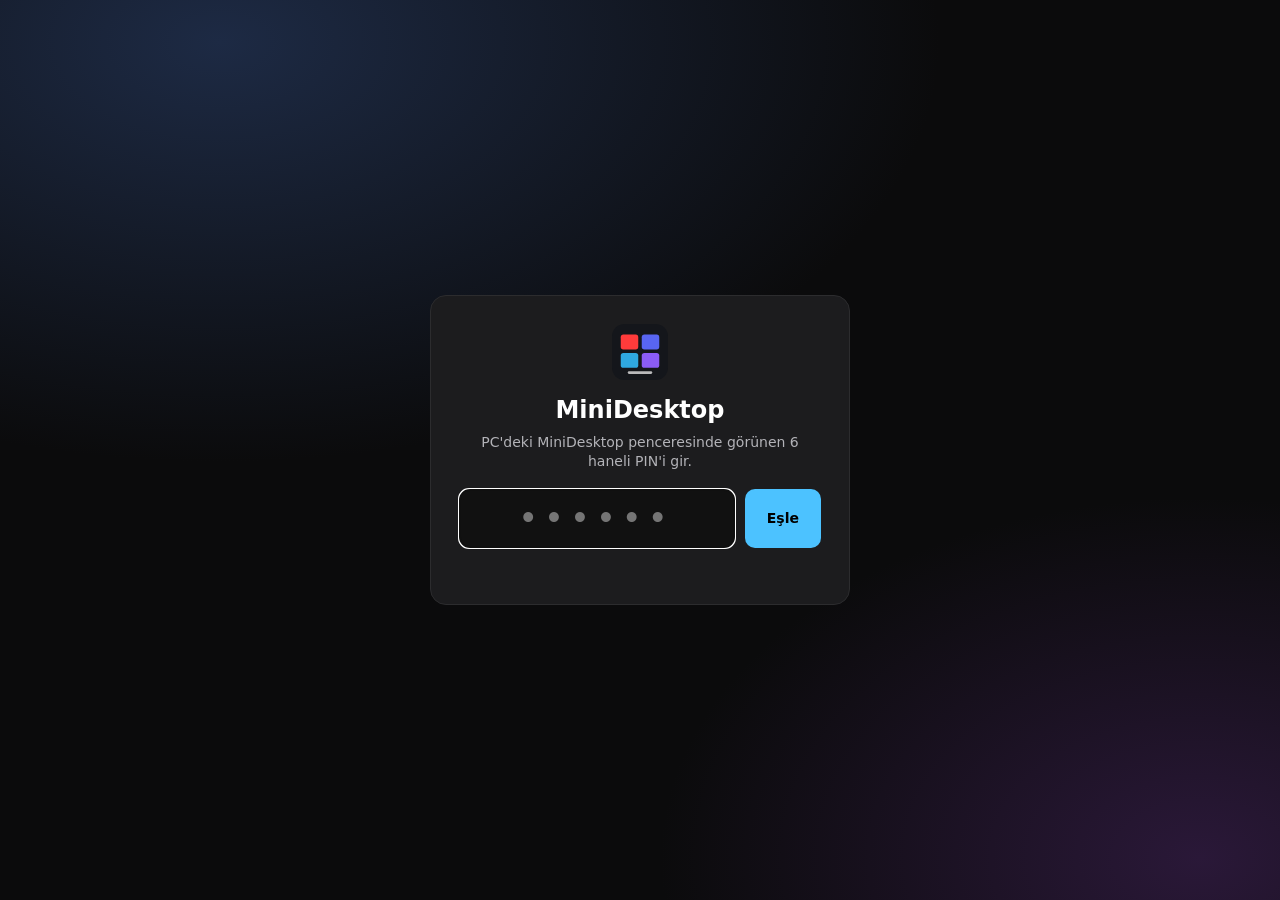
==== web/index.html @ 09e3d7c2 "MiniDesktop 1.0.0: Android tablet için Windows yardımcı uygulaması - Tablet arayüzü: müzik (YT Music" ====
<!doctype html>
<html lang="tr">
<head>
<meta charset="utf-8">
<meta name="viewport" content="width=device-width, initial-scale=1, viewport-fit=cover, user-scalable=no">
<meta name="theme-color" content="#0b0b0c">
<meta name="mobile-web-app-capable" content="yes">
<link rel="manifest" href="manifest.webmanifest">
<link rel="icon" href="icon.svg" type="image/svg+xml">
<title>MiniDesktop</title>
<link rel="stylesheet" href="style.css">
<link rel="stylesheet" href="dev.css">
</head>
<body>
<div id="wallpaper"></div>

<!-- Eşleme ekranı -->
<section id="pair" hidden>
  <div class="pair-card">
    <img src="icon.svg" alt="" width="56" height="56">
    <h1>MiniDesktop</h1>
    <p id="pair-msg">PC'deki MiniDesktop penceresinde görünen 6 haneli PIN'i gir.</p>
    <form id="pair-form">
      <input id="pair-pin" inputmode="numeric" pattern="[0-9]*" maxlength="6" autocomplete="one-time-code" placeholder="••••••" aria-label="PIN">
      <button type="submit">Eşle</button>
    </form>
    <p id="pair-err" class="err"></p>
  </div>
</section>

<!-- Masaüstü -->
<div id="desk" hidden>
  <main class="windows">

    <!-- Müzik: YT Music / Spotify mini oynatıcı -->
    <article class="win music theme-ytm" id="w-music">
      <header class="titlebar"><span class="tb-icon" id="music-logo"></span><span id="music-app">YouTube Music</span><span class="chip" id="music-src"></span></header>
      <div class="music-body">
        <div class="art-wrap"><img id="art" alt=""><div id="art-empty">♪</div></div>
        <div class="music-info">
          <div class="sources" id="sources"></div>
          <div class="m-title" id="m-title">Şu an bir şey çalmıyor</div>
          <div class="m-artist" id="m-artist">YT Music'te bir şarkı başlat</div>
          <div class="progress" id="progress"><div class="bar"><div class="fill" id="p-fill"></div><div class="knob" id="p-knob"></div></div></div>
          <div class="times"><span id="t-pos">0:00</span><span id="t-dur">0:00</span></div>
          <div class="controls">
            <button class="ctl" id="b-prev" aria-label="Önceki"></button>
            <button class="ctl play" id="b-play" aria-label="Oynat/Duraklat"></button>
            <button class="ctl" id="b-next" aria-label="Sonraki"></button>
          </div>
          <div class="m-vol"><button class="ico" id="mv-mute" aria-label="Sessiz"></button><input type="range" min="0" max="100" id="mv-range" aria-label="Oynatıcı ses seviyesi"></div>
        </div>
      </div>
    </article>

    <!-- Discord -->
    <article class="win discord" id="w-discord">
      <header class="titlebar dc-tb"><span class="tb-icon dc-logo"></span>Discord<span class="badge tb-badge" id="dc-total" hidden></span></header>
      <div class="dc-main">
        <div class="dc-head" id="dc-head"></div>
        <div class="dc-scroll" id="dc-body"></div>
        <div class="dc-voice" id="dc-voice" hidden></div>
        <div class="dc-user" id="dc-user"></div>
      </div>
    </article>

    <!-- Görev Yöneticisi -->
    <article class="win taskmgr" id="w-stats">
      <header class="titlebar tm-tb"><span class="tb-icon tm-logo"></span>Görev Yöneticisi <span class="tm-tab">Performans</span></header>
      <div class="game-banner" id="game-banner" hidden></div>
      <div class="rings" id="rings"></div>
    </article>

    <!-- Ses karıştırıcısı -->
    <article class="win mixer" id="w-mixer">
      <header class="titlebar mx-tb"><span class="tb-icon mx-logo"></span>Ses karıştırıcısı</header>
      <div class="mx-body">
        <div class="mx-section">Çıkış</div>
        <div class="mx-row master" id="mx-master"></div>
        <div class="mx-section">Uygulamalar</div>
        <div class="mx-apps" id="mx-apps"></div>
      </div>
    </article>

    <!-- ===== Geliştirici modu pencereleri ===== -->
    <article class="win term devwin" id="w-claude">
      <header class="titlebar term-tb"><span class="term-tab on"><span class="tb-icon term-logo">&gt;_</span>Claude Code</span><span class="term-count" id="cl-count"></span></header>
      <div class="term-body" id="cl-body"></div>
    </article>

    <article class="win vsc devwin" id="w-git">
      <header class="titlebar vsc-tb"><span class="tb-icon vsc-logo"></span>Kaynak Denetimi<button class="vsc-refresh" id="git-age" aria-label="GitHub son güncelleme"></button></header>
      <div class="vsc-body" id="git-body"></div>
    </article>

    <article class="win term devwin" id="w-cmds">
      <header class="titlebar term-tb" id="cmd-tabs"></header>
      <div class="cmd-body" id="cmd-body"></div>
    </article>

    <article class="win rmon devwin" id="w-ports">
      <header class="titlebar rmon-tb"><span class="tb-icon tm-logo"></span>Kaynak İzleyicisi
        <span class="seg" id="rm-seg"><button data-v="ports" class="on">Portlar</button><button data-v="procs">Süreçler</button></span>
        <label class="rm-dev"><input type="checkbox" id="rm-devonly" checked> Sadece geliştirme</label>
      </header>
      <div class="rmon-body" id="rm-body"></div>
    </article>

    <article class="win clipw devwin" id="w-clip">
      <header class="titlebar clip-tb"><span class="tb-icon clip-logo"></span>Pano
        <span class="seg" id="cp-seg"><button data-v="history" class="on">Geçmiş</button><button data-v="snippets">Snippet'ler</button></span>
      </header>
      <div class="clip-body" id="cp-body"></div>
      <form class="clip-send" id="cp-send"><textarea id="cp-text" rows="1" placeholder="PC panosuna gönder…"></textarea><button type="submit">Gönder</button></form>
    </article>

    <article class="win toolsw devwin" id="w-tools">
      <header class="titlebar tools-tb"><span class="tb-icon tools-logo"></span>Dev Araçları</header>
      <div class="tools-nav" id="tl-nav"></div>
      <div class="tools-body" id="tl-body"></div>
    </article>
  </main>

  <!-- Görev çubuğu -->
  <footer class="taskbar">
    <div class="tb-left">
      <button class="tb-start" id="b-start" aria-label="Başlat: modlar ve güç"></button>
      <button class="tb-weather" id="tb-weather" hidden aria-label="Hava durumu"></button>
      <button class="tb-chip claude-chip" id="tb-claude" hidden></button>
      <button class="tb-chip dc-chip" id="tb-dc" hidden></button>
      <span class="conn" id="conn"><i></i><b id="conn-text">Bağlanıyor…</b></span>
    </div>
    <div class="tb-mid" id="mini-player" hidden>
      <img id="mp-art" alt="">
      <div class="mp-tx"><b id="mp-title"></b><span id="mp-artist"></span></div>
      <button class="tb-btn" id="mp-prev" aria-label="Önceki"></button>
      <button class="tb-btn mp-play" id="mp-play" aria-label="Oynat/Duraklat"></button>
      <button class="tb-btn" id="mp-next" aria-label="Sonraki"></button>
    </div>
    <div class="tb-right">
      <button class="tb-btn" id="b-mic" aria-label="Discord mikrofon" hidden></button>
      <button class="tb-btn" id="b-lock" aria-label="Bekleme ekranı"></button>
      <button class="tb-btn" id="b-full" aria-label="Tam ekran"></button>
      <div class="clock"><b id="clock-time">--:--</b><span id="clock-date"></span></div>
    </div>
  </footer>
</div>

<!-- Başlat menüsü: modlar + güç -->
<div id="start-menu" hidden>
  <div class="sm-title">Mod</div>
  <div class="sm-modes" id="sm-modes"></div>
  <div class="sm-auto">
    <label><input type="checkbox" id="sm-autogame"> Oyun açılınca Oyun moduna geç</label>
    <label><input type="checkbox" id="sm-autonight"> <span id="sm-nightlbl">Gece saatlerinde Gece moduna geç</span></label>
  </div>
  <div class="sm-foot">
    <div class="sm-user" id="sm-user"></div>
    <div class="sm-power" id="sm-power"></div>
  </div>
</div>

<!-- Hava durumu paneli (Windows 11 widget gibi) -->
<div id="wx-fly" hidden></div>

<!-- Bekleme ekranı (Windows kilit ekranı gibi) -->
<div id="idle" hidden>
  <div id="idle-bg"></div>
  <div class="idle-content" id="idle-content">
    <div class="idle-time" id="idle-time">--:--</div>
    <div class="idle-date" id="idle-date"></div>
    <div class="idle-bottom">
      <div class="idle-wx" id="idle-wx"></div>
      <div class="idle-np" id="idle-np" hidden>
        <img id="idle-art" alt="">
        <div class="np-tx"><b id="idle-title"></b><span id="idle-artist"></span></div>
        <button class="np-btn" id="idle-play" aria-label="Oynat/Duraklat"></button>
      </div>
    </div>
  </div>
</div>

<div id="offline" hidden>
  <div class="off-card">
    <div class="off-spin"></div>
    <h2>PC'ye bağlanılamıyor</h2>
    <p>Yeniden deneniyor… Bağlanmazsa:</p>
    <ul>
      <li>PC açık ve MiniDesktop çalışıyor mu?</li>
      <li>Tablet PC ile <b>aynı Wi-Fi</b> ağında mı?</li>
      <li>PC'nin ağ adresi değişmiş olabilir. PC'de açılan MiniDesktop sayfasındaki <b>QR kodu yeniden okut</b>.</li>
    </ul>
    <p class="off-addr">Denenen adres: <code id="off-host"></code></p>
  </div>
</div>
<div id="toast" role="status"></div>
<script src="app.js"></script>
<script src="modes.js"></script>
<script src="dev.js"></script>
</body>
</html>
---- web/style.css ----
/* ============ Temel ============ */
:root {
  --gap: 10px;
  --radius: 10px;
  --tb-h: 46px;
  --font: "Segoe UI Variable", "Segoe UI", Roboto, system-ui, sans-serif;
}
* { box-sizing: border-box; -webkit-tap-highlight-color: transparent; }
html, body { margin: 0; height: 100%; }
body { background: #0b0b0c; color: #fff; font: 14px/1.35 var(--font); overflow: hidden; user-select: none; -webkit-user-select: none; }
button { font: inherit; color: inherit; background: none; border: 0; padding: 0; cursor: pointer; }
svg { display: block; }
[hidden] { display: none !important; }

#wallpaper {
  position: fixed; inset: -60px; z-index: -1;
  background: radial-gradient(1200px 700px at 20% 10%, #1d2a44 0%, transparent 60%), radial-gradient(900px 600px at 90% 90%, #2a1838 0%, transparent 60%), #0b0b0c;
  background-size: cover; background-position: center;
  transition: background-image .6s;
}
#wallpaper.has-art { filter: blur(48px) saturate(1.3) brightness(.45); }

/* ============ Eşleme ============ */
#pair { position: fixed; inset: 0; display: grid; place-items: center; padding: 16px; }
.pair-card { width: min(420px, 100%); background: #1c1c1e; border: 1px solid #2c2c2e; border-radius: 16px; padding: 28px; text-align: center; }
.pair-card h1 { margin: 10px 0 6px; font-size: 24px; font-weight: 600; }
.pair-card p { color: #b3b3b8; margin: 0 0 18px; }
#pair-form { display: flex; gap: 10px; }
#pair-pin { flex: 1; min-width: 0; font: 600 28px/1 var(--font); letter-spacing: 8px; text-align: center; padding: 12px; border-radius: 10px; border: 1px solid #3a3a3c; background: #111; color: #fff; }
#pair-form button { padding: 0 22px; border-radius: 10px; background: #4cc2ff; color: #000; font-weight: 600; }
.err { color: #ff6b6b !important; min-height: 1.2em; margin: 12px 0 0 !important; }

/* ============ Masaüstü ============ */
#desk { position: fixed; inset: 0; display: flex; flex-direction: column; }
.windows {
  flex: 1; min-height: 0; padding: var(--gap); gap: var(--gap);
  display: grid; grid-template-columns: 1.22fr 1fr; grid-template-rows: 1fr 1fr;
  grid-template-areas: "music discord" "stats mixer";
}
.music { grid-area: music; } .discord { grid-area: discord; } .taskmgr { grid-area: stats; } .mixer { grid-area: mixer; }

.win { min-height: 0; min-width: 0; display: flex; flex-direction: column; border-radius: var(--radius); overflow: hidden; box-shadow: 0 8px 30px rgba(0,0,0,.45), 0 0 0 1px rgba(255,255,255,.06); }
.titlebar { flex: none; height: 30px; display: flex; align-items: center; gap: 8px; padding: 0 12px; font-size: 12px; font-weight: 600; letter-spacing: .1px; }
.tb-icon { width: 16px; height: 16px; flex: none; display: inline-grid; place-items: center; }
.chip { margin-left: auto; font-size: 11px; font-weight: 500; padding: 2px 8px; border-radius: 99px; background: rgba(255,255,255,.1); color: rgba(255,255,255,.75); }
.chip:empty { display: none; }

/* Portre / dar ekran: alt alta */
@media (max-aspect-ratio: 1/1), (max-width: 760px) {
  body { overflow: auto; }
  #desk { position: static; min-height: 100%; }
  .windows { grid-template-columns: 1fr; grid-template-rows: none; grid-template-areas: "music" "discord" "stats" "mixer"; }
  .win { min-height: 320px; }
  .taskbar { position: sticky; bottom: 0; }
}

/* ============ Müzik (YT Music / Spotify) ============ */
.music { --m-bg: #030303; --m-bg2: #0f0f0f; --m-accent: #ff0000; --m-text: #fff; --m-sub: #aaaaaa; background: var(--m-bg); color: var(--m-text); }
.music .titlebar { background: var(--m-bg2); }
.music.theme-spotify { --m-bg: #121212; --m-bg2: #000; --m-accent: #1ed760; --m-sub: #b3b3b3; }
.music.theme-generic { --m-bg: #1b1d22; --m-bg2: #14161a; --m-accent: #4cc2ff; --m-sub: #a7adb8; }
.ytm-logo { width: 16px; height: 16px; border-radius: 50%; background: #ff0000; position: relative; }
.ytm-logo::after { content: ""; position: absolute; left: 6px; top: 4.5px; border-left: 6px solid #fff; border-top: 3.5px solid transparent; border-bottom: 3.5px solid transparent; }
.sp-logo { width: 16px; height: 16px; border-radius: 50%; background: #1ed760; }

.music-body { flex: 1; min-height: 0; display: flex; gap: 18px; padding: 16px 18px 14px; align-items: center; position: relative; }
.music-body::before { content: ""; position: absolute; inset: 0; background: linear-gradient(90deg, color-mix(in srgb, var(--m-art, #222) 38%, transparent), transparent 75%); pointer-events: none; transition: background .6s; }
.art-wrap { position: relative; flex: none; height: min(100%, 44vh); aspect-ratio: 1; max-width: 42%; border-radius: 6px; overflow: hidden; background: #212121; box-shadow: 0 10px 30px rgba(0,0,0,.5); }
.theme-spotify .art-wrap { border-radius: 4px; }
#art { width: 100%; height: 100%; object-fit: cover; display: none; }
#art.show { display: block; }
#art-empty { position: absolute; inset: 0; display: grid; place-items: center; font-size: 48px; color: #555; }
#art.show + #art-empty { display: none; }

.music-info { position: relative; flex: 1; min-width: 0; display: flex; flex-direction: column; justify-content: center; }
.sources { display: flex; gap: 6px; margin-bottom: 8px; flex-wrap: wrap; }
.sources button { font-size: 11px; padding: 3px 10px; border-radius: 99px; background: rgba(255,255,255,.08); color: var(--m-sub); }
.sources button.on { background: var(--m-text); color: #000; }
.m-title { font-size: clamp(17px, 2.3vw, 24px); font-weight: 700; white-space: nowrap; overflow: hidden; text-overflow: ellipsis; }
.m-artist { color: var(--m-sub); font-size: clamp(13px, 1.5vw, 16px); margin-top: 3px; white-space: nowrap; overflow: hidden; text-overflow: ellipsis; }

.progress { margin-top: 16px; padding: 10px 0; cursor: pointer; touch-action: none; }
.progress .bar { position: relative; height: 3px; background: rgba(255,255,255,.18); border-radius: 2px; }
.theme-spotify .progress .bar, .theme-generic .progress .bar { height: 4px; }
.progress .fill { position: absolute; inset: 0 auto 0 0; width: 0; background: var(--m-accent); border-radius: 2px; }
.theme-spotify .progress .fill { background: #fff; }
.theme-spotify .progress:active .fill { background: var(--m-accent); }
.progress .knob { position: absolute; top: 50%; left: 0; width: 13px; height: 13px; margin: -6.5px 0 0 -6.5px; border-radius: 50%; background: var(--m-accent); transform: scale(.85); transition: transform .15s; }
.theme-spotify .progress .knob { background: #fff; }
.progress.drag .knob { transform: scale(1.2); }
.progress.disabled { pointer-events: none; opacity: .5; }
.times { display: flex; justify-content: space-between; font-size: 12px; color: var(--m-sub); font-variant-numeric: tabular-nums; }

.controls { display: flex; align-items: center; justify-content: center; gap: clamp(14px, 3vw, 30px); margin-top: 6px; }
.ctl { width: 44px; height: 44px; display: grid; place-items: center; color: var(--m-text); border-radius: 50%; }
.ctl svg { width: 30px; height: 30px; }
.ctl:active { background: rgba(255,255,255,.1); }
.ctl.dim { opacity: .35; }
.ctl.play { width: 58px; height: 58px; }
.ctl.play svg { width: 44px; height: 44px; }
.theme-spotify .ctl.play, .theme-generic .ctl.play { background: #fff; color: #000; }
.theme-spotify .ctl.play svg, .theme-generic .ctl.play svg { width: 30px; height: 30px; }
.m-vol { display: flex; align-items: center; gap: 8px; margin-top: 10px; color: var(--m-sub); }
.m-vol .ico svg { width: 20px; height: 20px; }
.m-vol input { flex: 1; --acc: var(--m-text); }
.m-vol:has(input[disabled]) { opacity: .4; }

/* ============ Range (ortak) ============ */
input[type=range] { -webkit-appearance: none; appearance: none; height: 28px; background: transparent; margin: 0; --acc: #4cc2ff; --pct: 50%; touch-action: none; }
input[type=range]::-webkit-slider-runnable-track { height: 4px; border-radius: 2px; background: linear-gradient(90deg, var(--acc) var(--pct), rgba(255,255,255,.22) var(--pct)); }
input[type=range]::-webkit-slider-thumb { -webkit-appearance: none; width: 18px; height: 18px; margin-top: -7px; border-radius: 50%; background: var(--acc); border: 4px solid #454545; box-shadow: 0 0 0 1px rgba(0,0,0,.3); }
.music input[type=range]::-webkit-slider-thumb { width: 12px; height: 12px; margin-top: -4px; border: 0; }

/* ============ Discord ============ */
.discord { background: #313338; color: #dbdee1; font-family: "gg sans", "Noto Sans", "Helvetica Neue", var(--font); }
.dc-tb { background: #1e1f22; color: #949ba4; }
.dc-logo { width: 16px; height: 16px; border-radius: 5px; background: #5865f2; }
.dc-main { flex: 1; min-height: 0; display: flex; flex-direction: column; background: #2b2d31; }
.dc-head { flex: none; height: 44px; display: flex; align-items: center; gap: 8px; padding: 0 14px; color: #f2f3f5; font-weight: 600; font-size: 15px; box-shadow: 0 1px 0 rgba(0,0,0,.25), 0 2px 0 rgba(0,0,0,.05); }
.dc-head svg { width: 20px; height: 20px; color: #80848e; }
.dc-head small { color: #949ba4; font-weight: 500; font-size: 12px; margin-left: auto; white-space: nowrap; overflow: hidden; text-overflow: ellipsis; }
.dc-scroll { flex: 1; min-height: 0; overflow-y: auto; padding: 8px 8px 12px; }
.dc-cat { display: flex; align-items: center; justify-content: space-between; padding: 14px 8px 4px; font-size: 12px; font-weight: 700; color: #949ba4; text-transform: uppercase; letter-spacing: .02em; }
.dc-cat button { text-transform: none; font-weight: 500; color: #949ba4; font-size: 12px; }
.dc-channel { display: flex; align-items: center; gap: 6px; padding: 6px 8px; border-radius: 4px; color: #f2f3f5; background: rgba(78,80,88,.6); font-weight: 500; }
.dc-channel svg { width: 20px; height: 20px; color: #80848e; }
.dc-member { display: flex; align-items: center; gap: 8px; padding: 4px 8px 4px 30px; color: #b5bac1; }
.dc-member .av { width: 24px; height: 24px; border-radius: 50%; box-shadow: 0 0 0 2px transparent; transition: box-shadow .1s; }
.dc-member.speaking .av { box-shadow: 0 0 0 2px #23a55a; }
.dc-member .nm { flex: 1; min-width: 0; white-space: nowrap; overflow: hidden; text-overflow: ellipsis; }
.dc-member .st { display: flex; gap: 2px; color: #f23f43; }
.dc-member .st svg { width: 16px; height: 16px; }
.dc-dm { display: flex; align-items: center; gap: 12px; padding: 6px 8px; border-radius: 4px; width: 100%; text-align: left; }
.dc-dm:active { background: rgba(78,80,88,.4); }
.dc-dm .av { width: 32px; height: 32px; border-radius: 50%; flex: none; }
.dc-dm .tx { flex: 1; min-width: 0; }
.dc-dm .nm { color: #f2f3f5; font-weight: 600; font-size: 15px; white-space: nowrap; overflow: hidden; text-overflow: ellipsis; }
.dc-dm .msg { color: #949ba4; font-size: 13px; white-space: nowrap; overflow: hidden; text-overflow: ellipsis; }
.badge { flex: none; min-width: 18px; height: 18px; padding: 0 5px; border-radius: 9px; background: #f23f43; color: #fff; font-size: 12px; font-weight: 700; display: grid; place-items: center; }
.dc-empty { text-align: center; color: #949ba4; padding: 24px 16px; }
.dc-empty > b { display: block; color: #f2f3f5; font-size: 16px; margin-bottom: 6px; }
.dc-empty code { background: #1e1f22; padding: 2px 6px; border-radius: 4px; color: #dbdee1; }
.dc-voice { flex: none; display: flex; align-items: center; gap: 8px; padding: 8px 10px; background: #232428; border-bottom: 1px solid #3f4147; }
.dc-voice .vtx { flex: 1; min-width: 0; }
.dc-voice .vok { color: #23a55a; font-weight: 700; font-size: 14px; display: flex; align-items: center; gap: 5px; }
.dc-voice .vok svg { width: 16px; height: 16px; }
.dc-voice .vch { color: #b5bac1; font-size: 12px; white-space: nowrap; overflow: hidden; text-overflow: ellipsis; }
.dc-user { flex: none; display: flex; align-items: center; gap: 8px; height: 58px; padding: 0 8px; background: #232428; }
.dc-user .me { position: relative; width: 36px; height: 36px; flex: none; }
.dc-user .me img { width: 36px; height: 36px; border-radius: 50%; }
.dc-user .me i { position: absolute; right: -2px; bottom: -2px; width: 14px; height: 14px; border-radius: 50%; background: #23a55a; border: 3px solid #232428; }
.dc-user .me i.off { background: #80848e; }
.dc-user .who { flex: 1; min-width: 0; }
.dc-user .who b { display: block; color: #f2f3f5; font-size: 14px; white-space: nowrap; overflow: hidden; text-overflow: ellipsis; }
.dc-user .who span { color: #b5bac1; font-size: 12px; }
.dc-btn { width: 44px; height: 40px; display: grid; place-items: center; border-radius: 6px; color: #b5bac1; position: relative; }
.dc-btn svg { width: 22px; height: 22px; }
.dc-btn:active { background: #3f4147; }
.dc-btn.on { color: #f23f43; background: rgba(242,63,67,.12); }
.dc-btn.hang { color: #f2f3f5; }
.dc-btn.hang:active { background: #da373c; }
.dc-btn[disabled] { opacity: .35; }
.tb-badge { margin-left: auto; }
.dc-head .dc-title { margin-left: 2px; }
.dc-sep { width: 1px; height: 22px; background: #3f4147; margin: 0 6px; }
.dc-tab { padding: 3px 10px; border-radius: 4px; color: #b5bac1; font-weight: 500; font-size: 14px; }
.dc-tab.on { background: rgba(78,80,88,.6); color: #fff; }
.avw { position: relative; flex: none; width: var(--s); height: var(--s); }
.avw .av { width: 100%; height: 100%; border-radius: 50%; display: block; }
.avw .dot { position: absolute; right: -2px; bottom: -2px; width: 12px; height: 12px; border-radius: 50%; border: 3px solid #2b2d31; box-sizing: content-box; background: #80848e; }
.dot.online { background: #23a55a; } .dot.idle { background: #f0b232; } .dot.dnd { background: #f23f43; } .dot.streaming { background: #593695; } .dot.offline { background: #80848e; }
.dc-dm.unread .nm { color: #fff; }
.dc-friend { display: flex; align-items: center; gap: 12px; padding: 6px 8px; border-top: 1px solid rgba(78,80,88,.48); }
.dc-friend:first-of-type { border-top: 0; }
.dc-friend .tx { flex: 1; min-width: 0; }
.dc-friend .nm { color: #f2f3f5; font-weight: 600; font-size: 15px; white-space: nowrap; overflow: hidden; text-overflow: ellipsis; }
.dc-friend .msg { color: #b5bac1; font-size: 13px; }
.dc-friend.off { opacity: .5; }
.dc-none { color: #949ba4; font-size: 13px; padding: 4px 8px 6px; }
.dc-err { color: #fa777c; font-size: 12px; margin-top: 6px; word-break: break-word; }

/* ============ Görev Yöneticisi: halka göstergeler ============ */
.taskmgr { background: #202020; color: #fff; }
.tm-tb { background: #202020; color: #fff; font-weight: 400; border-bottom: 1px solid #2d2d2d; }
.tm-tab { margin-left: 10px; color: #9a9a9a; }
.tm-logo { width: 14px; height: 14px; border-radius: 3px; background: linear-gradient(180deg, #4cc2ff 0 40%, #2a2a2a 40%); border: 1px solid #4cc2ff; }
.rings { flex: 1; min-height: 0; container-type: size; display: grid; grid-template-columns: repeat(4, 1fr); align-items: center; gap: 8px; padding: 10px 14px; }
.ring { display: flex; flex-direction: column; align-items: center; min-width: 0; text-align: center; }
.ring .g { position: relative; width: min(100%, 64cqh, 170px); aspect-ratio: 1; }
.ring svg { width: 100%; height: 100%; transform: rotate(-90deg); }
.ring .trk { fill: none; stroke: #2d2d2d; stroke-width: 8; }
.ring .val { fill: none; stroke: var(--c); stroke-width: 8; stroke-linecap: round; transition: stroke-dashoffset .8s cubic-bezier(.2,.7,.2,1), stroke .3s; }
.ring .num { position: absolute; inset: 0; display: flex; align-items: baseline; justify-content: center; padding-top: 34%; font-variant-numeric: tabular-nums; }
.ring .num b { font-size: clamp(18px, 9cqh, 34px); font-weight: 600; line-height: 1; }
.ring .num small { font-size: clamp(10px, 3.6cqh, 14px); color: #9a9a9a; margin-left: 2px; }
.ring .lbl { margin-top: 8px; font-size: 13px; font-weight: 600; letter-spacing: .3px; }
.ring .sub { font-size: 12px; color: #9a9a9a; white-space: nowrap; overflow: hidden; text-overflow: ellipsis; max-width: 100%; font-variant-numeric: tabular-nums; }
.ring .sub.hot { color: #ff8a80; }
@container (max-aspect-ratio: 1.6/1) {
  .rings { grid-template-columns: repeat(2, 1fr); }
  .ring .g { width: min(100%, 30cqh, 150px); }
  .ring .num b { font-size: clamp(16px, 5cqh, 30px); }
}

/* ============ Görev çubuğu: hava durumu ============ */
.tb-left { display: flex; align-items: center; gap: 4px; }
.tb-weather { display: flex; align-items: center; gap: 8px; padding: 4px 10px 4px 6px; border-radius: 6px; text-align: left; }
.tb-weather:active, .tb-weather.on { background: rgba(255,255,255,.08); }
.tb-weather .wi { width: 26px; height: 26px; flex: none; }
.tb-weather .wtx b { display: block; font-size: 12px; font-weight: 600; line-height: 1.2; }
.tb-weather .wtx span { display: block; font-size: 11px; color: #c8c8c8; line-height: 1.2; white-space: nowrap; }
.wi { display: inline-block; }
.wi svg { width: 100%; height: 100%; }

#wx-fly { position: fixed; left: 10px; bottom: calc(var(--tb-h) + 10px); z-index: 40; width: min(380px, calc(100% - 20px)); padding: 18px 20px; border-radius: 10px; background: rgba(36,36,36,.92); backdrop-filter: blur(30px) saturate(1.4); -webkit-backdrop-filter: blur(30px) saturate(1.4); border: 1px solid rgba(255,255,255,.08); box-shadow: 0 16px 48px rgba(0,0,0,.5); }
.wx-city { font-size: 13px; color: #c8c8c8; }
.wx-now { display: flex; align-items: center; gap: 12px; margin: 8px 0 4px; }
.wx-now .wi { width: 56px; height: 56px; }
.wx-now .t { font-size: 44px; font-weight: 600; line-height: 1; }
.wx-now .t small { font-size: 18px; color: #c8c8c8; vertical-align: top; }
.wx-desc { font-size: 15px; font-weight: 600; }
.wx-meta { display: flex; gap: 14px; font-size: 12px; color: #c8c8c8; margin-top: 4px; }
.wx-days { display: grid; grid-template-columns: repeat(4, 1fr); gap: 6px; margin-top: 14px; padding-top: 12px; border-top: 1px solid rgba(255,255,255,.08); text-align: center; }
.wx-days .d { font-size: 12px; color: #c8c8c8; }
.wx-days .wi { width: 30px; height: 30px; margin: 4px auto; display: block; }
.wx-days b { font-size: 13px; font-weight: 600; }
.wx-days span { font-size: 12px; color: #9a9a9a; margin-left: 4px; }
.wx-days .r { display: block; font-size: 11px; color: #4cc2ff; margin-top: 2px; }

/* ============ Bekleme ekranı (kilit ekranı) ============ */
#idle { position: fixed; inset: 0; z-index: 60; overflow: hidden; background: #08080a; color: #fff; cursor: pointer; animation: fadein .5s ease; }
@keyframes fadein { from { opacity: 0; } }
#idle-bg { position: absolute; inset: -80px; background: radial-gradient(1200px 700px at 20% 10%, #1d2a44 0%, transparent 60%), radial-gradient(900px 600px at 90% 90%, #2a1838 0%, transparent 60%), #08080a; background-size: cover; background-position: center; }
#idle-bg.art { filter: blur(60px) saturate(1.2) brightness(.38); }
.idle-content { position: absolute; inset: 0; display: flex; flex-direction: column; align-items: center; padding: 9vh 4vw 5vh; transition: transform 2s ease; }
.idle-time { font-size: clamp(72px, 17vh, 168px); font-weight: 600; letter-spacing: -1px; line-height: 1; text-shadow: 0 2px 24px rgba(0,0,0,.35); font-variant-numeric: tabular-nums; }
.idle-date { font-size: clamp(18px, 3.4vh, 30px); margin-top: 10px; font-weight: 500; opacity: .92; }
.idle-bottom { margin-top: auto; width: 100%; display: flex; align-items: flex-end; justify-content: space-between; gap: 16px; }
.idle-wx { display: flex; align-items: center; gap: 12px; font-size: 15px; }
.idle-wx .wi { width: 48px; height: 48px; }
.idle-wx b { display: block; font-size: 28px; font-weight: 600; line-height: 1.1; }
.idle-np { display: flex; align-items: center; gap: 12px; padding: 10px 12px; border-radius: 12px; background: rgba(0,0,0,.35); backdrop-filter: blur(20px); -webkit-backdrop-filter: blur(20px); max-width: min(460px, 60%); }
.idle-np img { width: 56px; height: 56px; border-radius: 6px; object-fit: cover; flex: none; background: #222; }
.np-tx { min-width: 0; flex: 1; }
.np-tx b { display: block; font-size: 15px; white-space: nowrap; overflow: hidden; text-overflow: ellipsis; }
.np-tx span { display: block; font-size: 13px; color: #c8c8c8; white-space: nowrap; overflow: hidden; text-overflow: ellipsis; }
.np-btn { width: 44px; height: 44px; flex: none; border-radius: 50%; background: #fff; color: #000; display: grid; place-items: center; }
.np-btn svg { width: 24px; height: 24px; }

/* ============ Ses karıştırıcısı (Windows 11) ============ */
.mixer { background: #202020; color: #fff; }
.mx-tb { background: #202020; font-weight: 400; border-bottom: 1px solid #2d2d2d; }
.mx-logo svg { width: 15px; height: 15px; }
.mx-body { flex: 1; min-height: 0; overflow-y: auto; padding: 4px 12px 12px; }
.mx-section { font-size: 13px; font-weight: 600; margin: 10px 2px 6px; }
.mx-row { display: grid; grid-template-columns: 34px minmax(0, 1fr) 40px; grid-template-rows: auto auto; align-items: center; column-gap: 10px; padding: 8px 12px; margin-bottom: 4px; background: #2b2b2b; border: 1px solid #1d1d1d; border-radius: 6px; }
.mx-row .ic { grid-row: 1 / 3; width: 34px; height: 34px; border-radius: 6px; display: grid; place-items: center; font-weight: 700; font-size: 15px; color: #fff; }
.mx-row .nm { font-size: 13px; white-space: nowrap; overflow: hidden; text-overflow: ellipsis; display: flex; align-items: center; gap: 6px; }
.mx-row .nm i { width: 6px; height: 6px; border-radius: 50%; background: #6ccb5f; flex: none; }
.mx-row .nm { grid-column: 2; grid-row: 1; }
.mx-row .ctl-line { display: flex; align-items: center; gap: 6px; grid-column: 2; grid-row: 2; }
.mx-row .ctl-line input { flex: 1; min-width: 0; }
.mx-row .mute { width: 32px; height: 32px; display: grid; place-items: center; border-radius: 4px; color: #fff; }
.mx-row .mute:active { background: #3a3a3a; }
.mx-row .mute svg { width: 18px; height: 18px; }
.mx-row .val { grid-row: 1 / 3; grid-column: 3; text-align: right; font-variant-numeric: tabular-nums; font-size: 13px; }
.mx-row.muted input { --acc: #8a8a8a !important; }
.mx-row.master .ic { background: #3a3a3a; }

/* ============ Görev çubuğu (Windows 11) ============ */
.taskbar { flex: none; height: var(--tb-h); display: flex; align-items: center; justify-content: space-between; padding: 0 10px; background: rgba(28,28,28,.82); backdrop-filter: blur(30px) saturate(1.4); -webkit-backdrop-filter: blur(30px) saturate(1.4); border-top: 1px solid rgba(255,255,255,.06); }
.conn { display: flex; align-items: center; gap: 8px; padding: 6px 10px; border-radius: 6px; font-size: 12px; }
.conn i { width: 8px; height: 8px; border-radius: 50%; background: #ffb900; }
.conn.ok i { background: #6ccb5f; }
.conn.bad i { background: #ff5f5f; }
.conn b { font-weight: 400; }
.tb-right { display: flex; align-items: center; gap: 2px; }
.tb-btn { width: 40px; height: 36px; display: grid; place-items: center; border-radius: 6px; }
.tb-btn:active { background: rgba(255,255,255,.08); }
.tb-btn svg { width: 18px; height: 18px; }
.clock { display: flex; flex-direction: column; align-items: flex-end; padding: 2px 8px; font-size: 12px; line-height: 1.3; }
.clock b { font-weight: 400; }

#offline { position: fixed; inset: 0; z-index: 50; display: grid; place-items: center; padding: 16px; background: rgba(5,5,6,.82); backdrop-filter: blur(8px); -webkit-backdrop-filter: blur(8px); }
.off-card { width: min(520px, 100%); background: #1c1c1e; border: 1px solid #2c2c2e; border-radius: 14px; padding: 24px 26px; }
.off-card h2 { margin: 12px 0 6px; font-size: 20px; font-weight: 600; }
.off-card p { color: #b3b3b8; margin: 0 0 8px; }
.off-card ul { margin: 0 0 12px; padding-left: 20px; color: #e5e5ea; line-height: 1.6; }
.off-card code { background: #111; padding: 2px 6px; border-radius: 4px; }
.off-addr { font-size: 12px; }
.off-spin { width: 28px; height: 28px; border-radius: 50%; border: 3px solid #3a3a3c; border-top-color: #4cc2ff; animation: spin 1s linear infinite; }
@keyframes spin { to { transform: rotate(360deg); } }

#toast { position: fixed; left: 50%; bottom: calc(var(--tb-h) + 14px); transform: translate(-50%, 20px); opacity: 0; pointer-events: none; background: #2b2b2b; border: 1px solid #3a3a3a; padding: 10px 16px; border-radius: 8px; max-width: calc(100% - 32px); transition: .25s; font-size: 13px; }
#toast.show { opacity: 1; transform: translate(-50%, 0); }

/* Kısayol modunda dokunma geri bildirimi */
.dc-btn.flash, #b-mic.flash { background: rgba(88,101,242,.35) !important; color: #fff; transition: background .1s; }
---- web/dev.css ----
/* ================= Mod yerleşimleri ================= */
.devwin { display: none; }
#w-claude { grid-area: claude; } #w-git { grid-area: git; } #w-cmds { grid-area: cmds; }
#w-ports { grid-area: ports; } #w-clip { grid-area: clip; } #w-tools { grid-area: tools; }

#desk[data-mode="dev"] .windows { grid-template-columns: 1.1fr 1fr 1.15fr; grid-template-rows: 1fr 1fr; grid-template-areas: "claude git cmds" "ports clip tools"; }
#desk[data-mode="dev"] .devwin { display: flex; }
#desk[data-mode="dev"] .music, #desk[data-mode="dev"] .discord, #desk[data-mode="dev"] .taskmgr, #desk[data-mode="dev"] .mixer { display: none; }

#desk[data-mode="game"] .windows { grid-template-columns: 1.3fr 1fr; grid-template-areas: "stats discord" "stats mixer"; }
#desk[data-mode="game"] .music { display: none; }
#desk[data-mode="game"] .rings { grid-template-columns: repeat(2, 1fr); }
#desk[data-mode="game"] .ring .g { width: min(100%, 34cqh, 230px); }
#desk[data-mode="game"] .ring .num b { font-size: clamp(22px, 7cqh, 52px); }
#desk[data-mode="game"] .ring .lbl { font-size: 15px; }
#desk[data-mode="game"] .ring .sub { font-size: 13px; }

#desk[data-mode="night"] .windows { filter: brightness(.5) saturate(.6); }
#desk[data-mode="night"] .taskbar { filter: brightness(.6); }
#desk[data-mode="night"] ~ #wallpaper, body[data-mode="night"] #wallpaper { filter: blur(48px) brightness(.2); }

@media (max-aspect-ratio: 1/1), (max-width: 760px) {
  #desk[data-mode="dev"] .windows { grid-template-columns: 1fr; grid-template-rows: none; grid-template-areas: "claude" "cmds" "git" "ports" "clip" "tools"; }
  #desk[data-mode="game"] .windows { grid-template-columns: 1fr; grid-template-areas: "stats" "discord" "mixer"; }
}

.game-banner { flex: none; display: flex; align-items: center; gap: 10px; padding: 10px 16px 0; font-size: 15px; }
.game-banner svg { width: 22px; height: 22px; color: #3ec07a; }
.game-banner b { font-weight: 600; }
.game-banner span { color: #9a9a9a; font-size: 13px; }

/* Gece modunda bekleme ekranı: siyah zemin, kırmızımsı loş saat */
#idle.night #idle-bg { background: #000 !important; filter: none; }
#idle.night .idle-time, #idle.night .idle-date, #idle.night .idle-wx { color: #ff5a4a; opacity: .55; text-shadow: none; }
#idle.night .idle-np { opacity: .35; }

/* ================= Görev çubuğu ekleri ================= */
.taskbar { display: grid; grid-template-columns: 1fr auto 1fr; }
.tb-left { grid-column: 1; min-width: 0; }
.tb-mid { grid-column: 2; }
.tb-right { grid-column: 3; justify-self: end; }
.tb-start { width: 40px; height: 36px; display: grid; place-items: center; border-radius: 6px; color: #4cc2ff; }
.tb-start svg { width: 20px; height: 20px; }
.tb-start:active, .tb-start.on { background: rgba(255,255,255,.08); }
.tb-chip { display: flex; align-items: center; gap: 6px; height: 30px; padding: 0 10px; border-radius: 6px; font-size: 12px; white-space: nowrap; overflow: hidden; text-overflow: ellipsis; max-width: 280px; }
.claude-chip { background: rgba(255,185,0,.16); color: #ffd36b; animation: pulse 1.6s ease-in-out infinite; }
.dc-chip { background: rgba(88,101,242,.22); color: #c9cdfb; }
.dc-chip svg { width: 16px; height: 16px; }
.dc-chip span { background: #f23f43; color: #fff; border-radius: 9px; padding: 0 6px; font-weight: 700; }
@keyframes pulse { 50% { background: rgba(255,185,0,.32); } }
#b-mic.muted { color: #f23f43; }
.tb-mid { display: flex; align-items: center; gap: 2px; max-width: 46vw; padding: 3px 4px 3px 3px; border-radius: 8px; background: rgba(255,255,255,.05); }
.tb-mid img { width: 34px; height: 34px; border-radius: 5px; object-fit: cover; flex: none; }
.mp-tx { min-width: 0; max-width: 240px; padding: 0 8px; line-height: 1.25; }
.mp-tx b { display: block; font-size: 12px; font-weight: 600; white-space: nowrap; overflow: hidden; text-overflow: ellipsis; }
.mp-tx span { display: block; font-size: 11px; color: #b5b5b5; white-space: nowrap; overflow: hidden; text-overflow: ellipsis; }
.tb-mid .tb-btn { width: 34px; }
.tb-mid .dim { opacity: .35; }

/* ================= Başlat menüsü (Windows 11) ================= */
#start-menu { position: fixed; left: 10px; bottom: calc(var(--tb-h) + 10px); z-index: 45; width: min(520px, calc(100% - 20px)); border-radius: 10px; background: rgba(36,36,36,.94); backdrop-filter: blur(30px) saturate(1.4); -webkit-backdrop-filter: blur(30px) saturate(1.4); border: 1px solid rgba(255,255,255,.08); box-shadow: 0 16px 48px rgba(0,0,0,.55); overflow: hidden; }
.sm-title { padding: 18px 24px 8px; font-size: 14px; font-weight: 600; }
.sm-modes { display: grid; grid-template-columns: 1fr 1fr; gap: 8px; padding: 0 20px; }
.sm-mode { display: grid; grid-template-columns: 40px 1fr; grid-template-rows: auto auto; column-gap: 10px; align-items: center; text-align: left; padding: 12px; border-radius: 8px; background: rgba(255,255,255,.04); border: 1px solid transparent; }
.sm-mode:active { background: rgba(255,255,255,.08); }
.sm-mode .ic { grid-row: 1 / 3; width: 40px; height: 40px; display: grid; place-items: center; border-radius: 8px; background: rgba(255,255,255,.06); }
.sm-mode .ic svg { width: 22px; height: 22px; }
.sm-mode b { font-size: 14px; font-weight: 600; }
.sm-mode .d { font-size: 11px; color: #b5b5b5; }
.sm-mode.on { border-color: #4cc2ff; background: rgba(76,194,255,.1); }
.sm-mode.on .ic { background: #4cc2ff; color: #000; }
.sm-mode.auto b::after { content: " · otomatik"; font-weight: 400; color: #b5b5b5; font-size: 11px; }
.sm-auto { padding: 14px 24px 16px; display: grid; gap: 8px; font-size: 13px; color: #d6d6d6; }
.sm-auto label { display: flex; align-items: center; gap: 10px; }
.sm-auto input { width: 18px; height: 18px; accent-color: #4cc2ff; }
.sm-foot { display: flex; align-items: center; justify-content: space-between; gap: 10px; padding: 10px 16px; background: rgba(0,0,0,.25); border-top: 1px solid rgba(255,255,255,.06); }
.sm-user { display: flex; align-items: center; gap: 10px; font-size: 13px; min-width: 0; }
.sm-user img { width: 32px; height: 32px; border-radius: 50%; }
.sm-user span { white-space: nowrap; overflow: hidden; text-overflow: ellipsis; }
.sm-power { display: flex; gap: 2px; }
.sm-pw { display: flex; flex-direction: column; align-items: center; gap: 2px; min-width: 56px; padding: 6px 4px; border-radius: 6px; font-size: 10px; color: #d6d6d6; }
.sm-pw svg { width: 18px; height: 18px; }
.sm-pw:active { background: rgba(255,255,255,.08); }
.sm-pw.armed { background: #c42b1c; color: #fff; }

/* ================= Ortak geliştirici pencere öğeleri ================= */
.dv-empty { color: #8b8b8b; font-size: 13px; padding: 16px; text-align: center; line-height: 1.5; }
.seg { display: inline-flex; margin-left: 10px; background: rgba(255,255,255,.06); border-radius: 6px; padding: 2px; }
.seg button { font-size: 12px; font-weight: 500; padding: 3px 10px; border-radius: 4px; color: #c8c8c8; }
.seg button.on { background: rgba(255,255,255,.12); color: #fff; }

/* ================= Windows Terminal (Claude Code, Komutlar) ================= */
.term { background: #0c0c0c; color: #cccccc; font-family: "Cascadia Mono", "Cascadia Code", Consolas, monospace; }
.term-tb { background: #202020; padding: 0 6px; gap: 2px; height: 34px; font-family: var(--font); overflow-x: auto; scrollbar-width: none; }
.term-tab { display: inline-flex; align-items: center; gap: 8px; height: 28px; margin-top: 6px; padding: 0 12px; border-radius: 6px 6px 0 0; font-size: 12px; font-weight: 400; color: #bdbdbd; white-space: nowrap; }
.term-tab.on { background: #0c0c0c; color: #fff; }
.term-logo { width: auto; font: 700 11px "Cascadia Mono", Consolas, monospace; color: #d97757; }
.term-count { margin-left: auto; font-size: 11px; font-weight: 400; color: #8b8b8b; padding-right: 6px; }
.term-body { flex: 1; min-height: 0; overflow-y: auto; padding: 8px; }
.cl-row { padding: 9px 10px 9px 12px; margin-bottom: 6px; border-left: 3px solid #555; background: #141414; border-radius: 0 4px 4px 0; font-size: 12.5px; }
.cl-top { display: flex; align-items: center; gap: 8px; font-family: var(--font); }
.cl-proj { font-size: 14px; color: #fff; white-space: nowrap; overflow: hidden; text-overflow: ellipsis; }
.cl-state { display: inline-flex; align-items: center; gap: 6px; font-size: 12px; padding: 2px 8px; border-radius: 10px; background: rgba(255,255,255,.06); white-space: nowrap; }
.cl-time { margin-left: auto; color: #8b8b8b; font-size: 11px; white-space: nowrap; }
.cl-x { width: 24px; height: 24px; display: grid; place-items: center; border-radius: 4px; color: #8b8b8b; }
.cl-x svg { width: 14px; height: 14px; }
.cl-detail { margin-top: 6px; color: #e6e6e6; white-space: nowrap; overflow: hidden; text-overflow: ellipsis; }
.cl-prompt { margin-top: 3px; color: #8b8b8b; white-space: nowrap; overflow: hidden; text-overflow: ellipsis; }
.cl-meta { margin-top: 3px; color: #6b6b6b; font-size: 11px; }
.cl-mark { font-style: normal; font-weight: 700; }
.cl-spin { width: 10px; height: 10px; border-radius: 50%; border: 2px solid rgba(76,194,255,.3); border-top-color: #4cc2ff; animation: spin .8s linear infinite; }
.st-working { border-left-color: #4cc2ff; } .st-working .cl-state { color: #4cc2ff; }
.st-permission, .st-waiting { border-left-color: #ffb900; background: #1d1808; } .st-permission .cl-state, .st-waiting .cl-state { color: #ffcc4d; background: rgba(255,185,0,.15); }
.st-permission { animation: clpulse 1.6s ease-in-out infinite; }
@keyframes clpulse { 50% { background: #2a2109; } }
.st-done { border-left-color: #6ccb5f; } .st-done .cl-state { color: #6ccb5f; }
.st-idle .cl-state { color: #9a9a9a; }

.cmd-body { flex: 1; min-height: 0; display: flex; flex-direction: column; }
.term-tab .dot { width: 7px; height: 7px; border-radius: 50%; background: #666; }
.cmd-running .dot { background: #4cc2ff; animation: blink 1s infinite; } .cmd-ok .dot { background: #6ccb5f; } .cmd-fail .dot { background: #f14c4c; } .cmd-stopped .dot { background: #ffb900; }
@keyframes blink { 50% { opacity: .3; } }
.cmd-bar { display: flex; align-items: center; gap: 8px; padding: 8px 10px; border-bottom: 1px solid #222; }
.cmd-info { flex: 1; min-width: 0; }
.cmd-info code { display: block; font-size: 12.5px; color: #e6e6e6; white-space: nowrap; overflow: hidden; text-overflow: ellipsis; }
.cmd-cwd { display: block; font-size: 11px; color: #6b6b6b; white-space: nowrap; overflow: hidden; text-overflow: ellipsis; }
.cmd-st { font: 12px var(--font); color: #9a9a9a; white-space: nowrap; }
.cmd-st.cmd-running { color: #4cc2ff; } .cmd-st.cmd-ok { color: #6ccb5f; } .cmd-st.cmd-fail { color: #f14c4c; } .cmd-st.cmd-stopped { color: #ffb900; }
.cmd-run { display: flex; align-items: center; gap: 6px; height: 32px; padding: 0 12px; border-radius: 6px; background: #2ea043; color: #fff; font: 600 12px var(--font); }
.cmd-run svg { width: 14px; height: 14px; }
.cmd-run.stop { background: #c42b1c; }
.cmd-out { flex: 1; min-height: 0; margin: 0; padding: 8px 10px; overflow: auto; font-size: 12px; line-height: 1.45; color: #cccccc; white-space: pre-wrap; word-break: break-all; }

/* ================= VS Code Kaynak Denetimi ================= */
.vsc { background: #181818; color: #cccccc; }
.vsc-tb { background: #1f1f1f; color: #cccccc; font-weight: 400; border-bottom: 1px solid #2b2b2b; }
.vsc-logo { width: 14px; height: 14px; border-radius: 3px; background: linear-gradient(135deg, #0098ff, #0065a9); }
.vsc-refresh { margin-left: auto; font-size: 11px; color: #8b8b8b; }
.vsc-body { flex: 1; min-height: 0; overflow-y: auto; padding: 0 0 10px; }
.vsc-head { padding: 10px 14px 4px; font-size: 11px; font-weight: 700; letter-spacing: .4px; text-transform: uppercase; color: #bbbbbb; }
.repo { display: block; width: 100%; text-align: left; padding: 7px 14px; border-left: 2px solid transparent; }
.repo:active { background: #2a2d2e; border-left-color: #0078d4; }
.repo-top { display: flex; align-items: center; gap: 8px; flex-wrap: wrap; }
.repo-top b { font-size: 13px; color: #fff; }
.repo-br { display: inline-flex; align-items: center; gap: 4px; font-size: 12px; color: #cccccc; }
.repo-br svg { width: 13px; height: 13px; color: #8b8b8b; }
.ab { font-size: 12px; color: #4cc2ff; }
.repo-badges { margin-left: auto; display: flex; gap: 4px; }
.bd { font: 600 11px var(--font); padding: 1px 6px; border-radius: 9px; background: rgba(255,255,255,.08); }
.bd-m { color: #e2c08d; } .bd-u { color: #73c991; } .bd-s { color: #81b88b; } .bd-c { color: #f14c4c; } .bd-clean { color: #8b8b8b; font-weight: 400; }
.repo-last { margin-top: 3px; font-size: 12px; color: #8b8b8b; white-space: nowrap; overflow: hidden; text-overflow: ellipsis; }
.repo-err { font-size: 12px; color: #f14c4c; padding: 2px 14px; }
.ci { display: inline-flex; align-items: center; gap: 6px; margin-top: 4px; font-size: 11.5px; color: #cccccc; }
.ci i { width: 8px; height: 8px; border-radius: 50%; }
.ci-ok i { background: #3fb950; } .ci-fail i { background: #f85149; } .ci-run i { background: #d29922; animation: blink 1s infinite; } .ci-skip i { background: #8b8b8b; }
.ci-fail { color: #ff9a94; }
.pr { display: block; width: 100%; text-align: left; padding: 5px 14px; font-size: 12.5px; }
.pr:active { background: #2a2d2e; }
.pr-repo { color: #8b8b8b; margin-right: 6px; }
.pr-title { color: #e6e6e6; }
.pr-none { padding: 2px 14px; font-size: 12px; color: #6b6b6b; }

/* ================= Kaynak İzleyicisi ================= */
.rmon { background: #202020; color: #fff; }
.rmon-tb { background: #202020; font-weight: 400; border-bottom: 1px solid #2d2d2d; }
.rm-dev { margin-left: auto; display: flex; align-items: center; gap: 6px; font-size: 11px; font-weight: 400; color: #c8c8c8; }
.rm-dev input { accent-color: #4cc2ff; }
.rmon-body { flex: 1; min-height: 0; overflow-y: auto; }
.rm-table { font-size: 12.5px; }
.rm-h, .rm-r { display: grid; grid-template-columns: 1.5fr 1fr .9fr; gap: 8px; width: 100%; padding: 6px 12px; text-align: left; }
.rm-h { position: sticky; top: 0; background: #202020; color: #9a9a9a; font-size: 11px; border-bottom: 1px solid #2d2d2d; }
.rm-r { border-bottom: 1px solid #262626; background: linear-gradient(90deg, rgba(255,185,0,.14) var(--load, 0%), transparent var(--load, 0%)); }
.rm-r span { white-space: nowrap; overflow: hidden; text-overflow: ellipsis; font-variant-numeric: tabular-nums; }
.rm-r.dev span:first-child { color: #4cc2ff; }
.rm-ports .rm-h span:nth-child(3), .rm-ports .rm-r span:nth-child(3), .rm-procs .rm-h span:nth-child(n+2), .rm-procs .rm-r span:nth-child(n+2) { text-align: right; }
.rm-ports .rm-h, .rm-ports .rm-r { grid-template-columns: 70px 1fr 60px; }
.cp-item { position: relative; }
.cp-text.masked { font-family: Consolas, monospace; color: #c8c8c8; }
.cp-eye { position: absolute; right: 10px; bottom: 8px; font-size: 11px; color: #4cc2ff; padding: 2px 6px; }
.rm-acts { display: flex; gap: 6px; padding: 6px 12px 8px; background: #262626; }
.rm-act { height: 30px; padding: 0 12px; border-radius: 4px; background: #3a3a3a; font-size: 12px; }
.rm-act.danger { background: #5a1d1d; color: #ffb4ab; }
.rm-act.danger.armed { background: #c42b1c; color: #fff; }

/* ================= Pano (Windows 11 Win+V) ================= */
.clipw { background: #202020; color: #fff; }
.clip-tb { background: #202020; font-weight: 400; border-bottom: 1px solid #2d2d2d; }
.clip-logo { width: 14px; height: 14px; border-radius: 3px; border: 2px solid #c8c8c8; border-top-width: 4px; }
.clip-body { flex: 1; min-height: 0; overflow-y: auto; padding: 8px 10px; display: flex; flex-direction: column; gap: 6px; }
.cp-clear { align-self: flex-end; font-size: 11px; color: #9a9a9a; }
.cp-item { text-align: left; padding: 10px 12px; border-radius: 6px; background: #2d2d2d; border: 1px solid #333; }
.cp-item:active { background: #3a3a3a; }
.cp-text { display: -webkit-box; -webkit-line-clamp: 3; -webkit-box-orient: vertical; overflow: hidden; font-size: 13px; white-space: pre-wrap; word-break: break-word; }
.cp-time { display: block; margin-top: 4px; font-size: 11px; color: #8b8b8b; }
.cp-snips { display: grid; grid-template-columns: repeat(auto-fill, minmax(140px, 1fr)); gap: 6px; }
.cp-snip { text-align: left; padding: 10px 12px; border-radius: 6px; background: #2d2d2d; border: 1px solid #333; min-height: 64px; }
.cp-snip b { display: block; font-size: 13px; font-weight: 600; }
.cp-snip span { display: block; margin-top: 3px; font: 11px Consolas, monospace; color: #9a9a9a; white-space: nowrap; overflow: hidden; text-overflow: ellipsis; }
.clip-send { flex: none; display: flex; gap: 6px; padding: 8px 10px; border-top: 1px solid #2d2d2d; }
.clip-send textarea { flex: 1; min-width: 0; resize: none; padding: 7px 10px; border-radius: 6px; border: 1px solid #3a3a3a; border-bottom: 2px solid #4cc2ff; background: #2b2b2b; color: #fff; font: 13px var(--font); }
.clip-send button { padding: 0 14px; border-radius: 6px; background: #4cc2ff; color: #000; font-weight: 600; font-size: 13px; }

/* ================= Dev Araçları ================= */
.toolsw { background: #202020; color: #fff; }
.tools-tb { background: #202020; font-weight: 400; border-bottom: 1px solid #2d2d2d; }
.tools-logo { width: 14px; height: 14px; border-radius: 3px; background: conic-gradient(#4cc2ff 0 25%, #b65cf2 0 50%, #3ec07a 0 75%, #e8913a 0); }
.tools-nav { flex: none; display: flex; gap: 4px; padding: 8px 10px 4px; overflow-x: auto; }
.tools-nav button { padding: 5px 12px; border-radius: 14px; font-size: 12px; background: #2d2d2d; color: #d6d6d6; white-space: nowrap; }
.tools-nav button.on { background: #4cc2ff; color: #000; font-weight: 600; }
.tools-body { flex: 1; min-height: 0; overflow-y: auto; padding: 6px 10px 10px; display: flex; flex-direction: column; gap: 8px; }
.tl-in { display: flex; flex-direction: column; gap: 6px; }
.tl-in textarea { width: 100%; resize: vertical; padding: 8px 10px; border-radius: 6px; border: 1px solid #3a3a3a; border-bottom: 2px solid #4cc2ff; background: #2b2b2b; color: #fff; font: 12.5px Consolas, "Cascadia Mono", monospace; }
.tl-btn { align-self: flex-start; height: 30px; padding: 0 12px; border-radius: 6px; background: #2d2d2d; border: 1px solid #3a3a3a; font-size: 12px; }
.tl-btn.primary { background: #4cc2ff; color: #000; border: 0; font-weight: 600; }
.tl-out { display: flex; flex-direction: column; gap: 6px; }
.tl-row { display: grid; grid-template-columns: 78px 1fr 32px; align-items: center; gap: 8px; padding: 6px 8px; border-radius: 6px; background: #2b2b2b; }
.tl-lbl { font-size: 11px; color: #9a9a9a; }
.tl-val { font: 12.5px Consolas, "Cascadia Mono", monospace; word-break: break-all; color: #e6e6e6; }
.tl-copy { width: 30px; height: 30px; display: grid; place-items: center; border-radius: 4px; color: #c8c8c8; }
.tl-copy:active { background: #3a3a3a; }
.tl-copy svg { width: 16px; height: 16px; }
.tl-json { margin: 0; padding: 8px 10px; border-radius: 6px; background: #161616; font: 12px Consolas, monospace; color: #9cdcfe; white-space: pre-wrap; word-break: break-all; }
.tl-ok { color: #6ccb5f; font-size: 12.5px; } .tl-err { color: #ff8a80; font-size: 12.5px; } .tl-muted { color: #8b8b8b; font-size: 12px; }
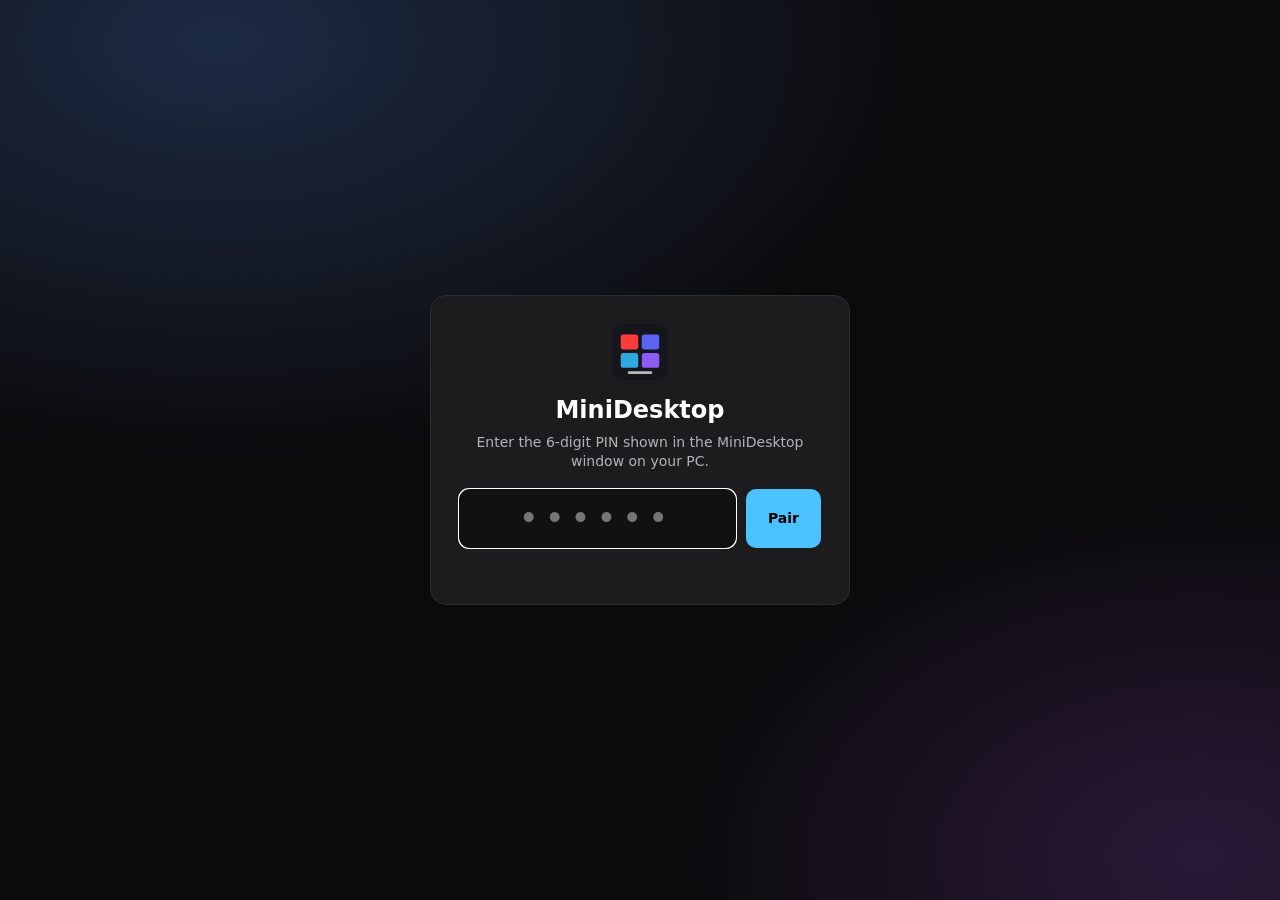
==== commit abd35db3: "v1.0.1: English UI with automatic language selection - English for the tablet app, admin panel, tray" ====
--- a/web/index.html
+++ b/web/index.html
@@ -7,6 +7,11 @@
 <meta name="mobile-web-app-capable" content="yes">
 <link rel="manifest" href="manifest.webmanifest">
 <link rel="icon" href="icon.svg" type="image/svg+xml">
+<!-- iPad (iPadOS Safari) ana ekran desteği -->
+<link rel="apple-touch-icon" href="icon-192.png">
+<meta name="apple-mobile-web-app-capable" content="yes">
+<meta name="apple-mobile-web-app-status-bar-style" content="black-translucent">
+<meta name="apple-mobile-web-app-title" content="MiniDesktop">
 <title>MiniDesktop</title>
 <link rel="stylesheet" href="style.css">
 <link rel="stylesheet" href="dev.css">
@@ -194,6 +199,8 @@
   </div>
 </div>
 <div id="toast" role="status"></div>
+<script src="i18n.js"></script>
+<script>applyLang();</script>
 <script src="app.js"></script>
 <script src="modes.js"></script>
 <script src="dev.js"></script>
--- a/web/dev.css
+++ b/web/dev.css
@@ -69,7 +69,7 @@
 .sm-mode .d { font-size: 11px; color: #b5b5b5; }
 .sm-mode.on { border-color: #4cc2ff; background: rgba(76,194,255,.1); }
 .sm-mode.on .ic { background: #4cc2ff; color: #000; }
-.sm-mode.auto b::after { content: " · otomatik"; font-weight: 400; color: #b5b5b5; font-size: 11px; }
+.sm-mode.auto b::after { content: " · " attr(data-auto); font-weight: 400; color: #b5b5b5; font-size: 11px; }
 .sm-auto { padding: 14px 24px 16px; display: grid; gap: 8px; font-size: 13px; color: #d6d6d6; }
 .sm-auto label { display: flex; align-items: center; gap: 10px; }
 .sm-auto input { width: 18px; height: 18px; accent-color: #4cc2ff; }
